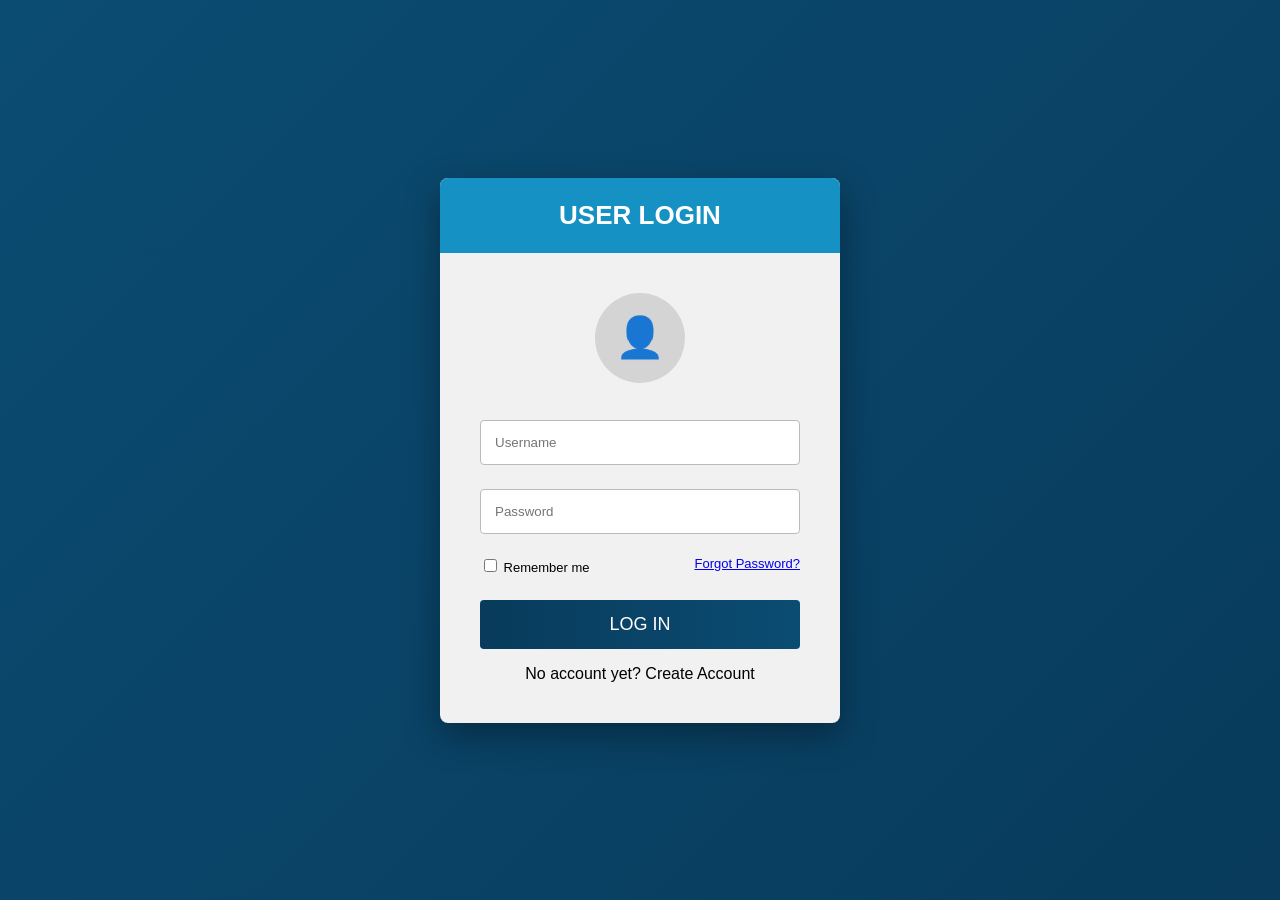
==== index.html @ a11f2e21 "Update index.html" ====
<!DOCTYPE html>
<html>
<head>
<title>User Login</title>
<style>
/* Styles are the same as before (login box, loading overlay, etc.) */
*{box-sizing:border-box;}
body{margin:0;font-family:Arial,sans-serif;background:linear-gradient(135deg,#0b4c72,#083b5c);height:100vh;display:flex;justify-content:center;align-items:center;}
.login-box{width:400px;background:#f1f1f1;border-radius:8px;overflow:hidden;box-shadow:0 12px 35px rgba(0,0,0,0.35);}
.login-header{background:#1591c4;color:white;text-align:center;padding:22px;font-size:26px;font-weight:bold;}
.login-body{padding:40px;text-align:center;}
.avatar{width:90px;height:90px;background:#d4d4d4;border-radius:50%;margin:auto;margin-bottom:25px;display:flex;align-items:center;justify-content:center;font-size:40px;}
.input-box{width:100%;padding:14px;margin:12px 0;border:1px solid #bbb;border-radius:4px;}
.options{display:flex;justify-content:space-between;font-size:13px;margin-top:10px;}
.login-btn{width:100%;padding:14px;margin-top:25px;background:linear-gradient(90deg,#083b5c,#0b4c72);color:white;border:none;font-size:18px;cursor:pointer;border-radius:4px;}
.login-btn:hover{opacity:0.9;}
.switch{margin-top:15px;cursor:pointer;}
#error{color:red;margin-top:12px;}
#success{color:green;margin-top:12px;}
.loading-overlay{position:fixed;top:0;left:0;width:100%;height:100%;background:rgba(0,0,0,0.5);display:none;justify-content:center;align-items:center;z-index:9999;}
.loader-box{background:white;padding:25px 35px;border-radius:10px;text-align:center;}
.spinner{border:5px solid #eee;border-top:5px solid #0b4c72;border-radius:50%;width:40px;height:40px;margin:auto;animation:spin 1s linear infinite;}
@keyframes spin{100%{transform:rotate(360deg);}}
</style>
</head>
<body>

<div id="loadingOverlay" class="loading-overlay">
  <div class="loader-box">
    <div class="spinner"></div>
    <p>Please wait...</p>
  </div>
</div>

<div class="login-box">
  <div class="login-header" id="title">USER LOGIN</div>
  <div class="login-body">
    <div class="avatar">👤</div>
    <input type="text" id="username" class="input-box" placeholder="Username">
    <input type="password" id="password" class="input-box" placeholder="Password">
    <input type="email" id="email" class="input-box" placeholder="Email" style="display:none;">
    <div class="options">
      <label><input type="checkbox"> Remember me</label>
      <a href="forgot-password.html">Forgot Password?</a>
    </div>
    <button id="mainBtn" class="login-btn" type="button" onclick="login()">LOG IN</button>
    <p id="error"></p>
    <p id="success"></p>
    <div class="switch" onclick="toggleMode()" id="switchText">No account yet? Create Account</div>
  </div>
</div>

<script>
let registerMode = false;
const API_URL = "https://script.google.com/macros/s/AKfycbzsNoond_VkVnq3jF2cpP2Q9eoKJ7vtPgPMQD49IHTf77RldDakrpe-WR4B8RbRujJjjg/exec";

function toggleMode(){
  registerMode = !registerMode;
  document.getElementById("error").innerText="";
  document.getElementById("success").innerText="";
  if(registerMode){
    document.getElementById("title").innerText="CREATE ACCOUNT";
    document.getElementById("mainBtn").innerText="REGISTER";
    document.getElementById("switchText").innerText="Already have an account? Login";
    document.getElementById("email").style.display="block";
  } else {
    document.getElementById("title").innerText="USER LOGIN";
    document.getElementById("mainBtn").innerText="LOG IN";
    document.getElementById("switchText").innerText="No account yet? Create Account";
    document.getElementById("email").style.display="none";
  }
}

function login(){
  const user = document.getElementById("username").value.trim();
  const pass = document.getElementById("password").value.trim();
  const email = document.getElementById("email").value.trim();
  document.getElementById("error").innerText="";
  document.getElementById("success").innerText="";

  if(user==""||pass==""){document.getElementById("error").innerText="Please enter username and password";return;}
  if(registerMode && email==""){document.getElementById("error").innerText="Please enter email";return;}

  document.getElementById("loadingOverlay").style.display="flex";

  fetch(API_URL,{
    method:"POST",
    body:JSON.stringify({
      action:registerMode?"register":"login",
      username:user,
      password:pass,
      email:registerMode?email:""
    })
  })
  .then(res=>res.json())
  .then(data=>{
    document.getElementById("loadingOverlay").style.display="none";
    if(registerMode){
      if(data.status==="success"){document.getElementById("success").innerText="Account created! You can now login.";toggleMode();}
      else if(data.status==="exists"){document.getElementById("error").innerText="Username already exists";}
      else{document.getElementById("error").innerText="Registration failed. Try again.";}
    } else {
      if(data.status==="success"){localStorage.setItem("user",user);localStorage.setItem("role",data.role||"User");window.location.href="dashboard.html";}
      else{document.getElementById("error").innerText="Invalid Username or Password";}
    }
  })
  .catch(()=>{document.getElementById("loadingOverlay").style.display="none";document.getElementById("error").innerText="Connection error. Try again."});
}

// Auto redirect if already logged in
if(localStorage.getItem("user")){window.location.href="dashboard.html";}
</script>

</body>
</html>
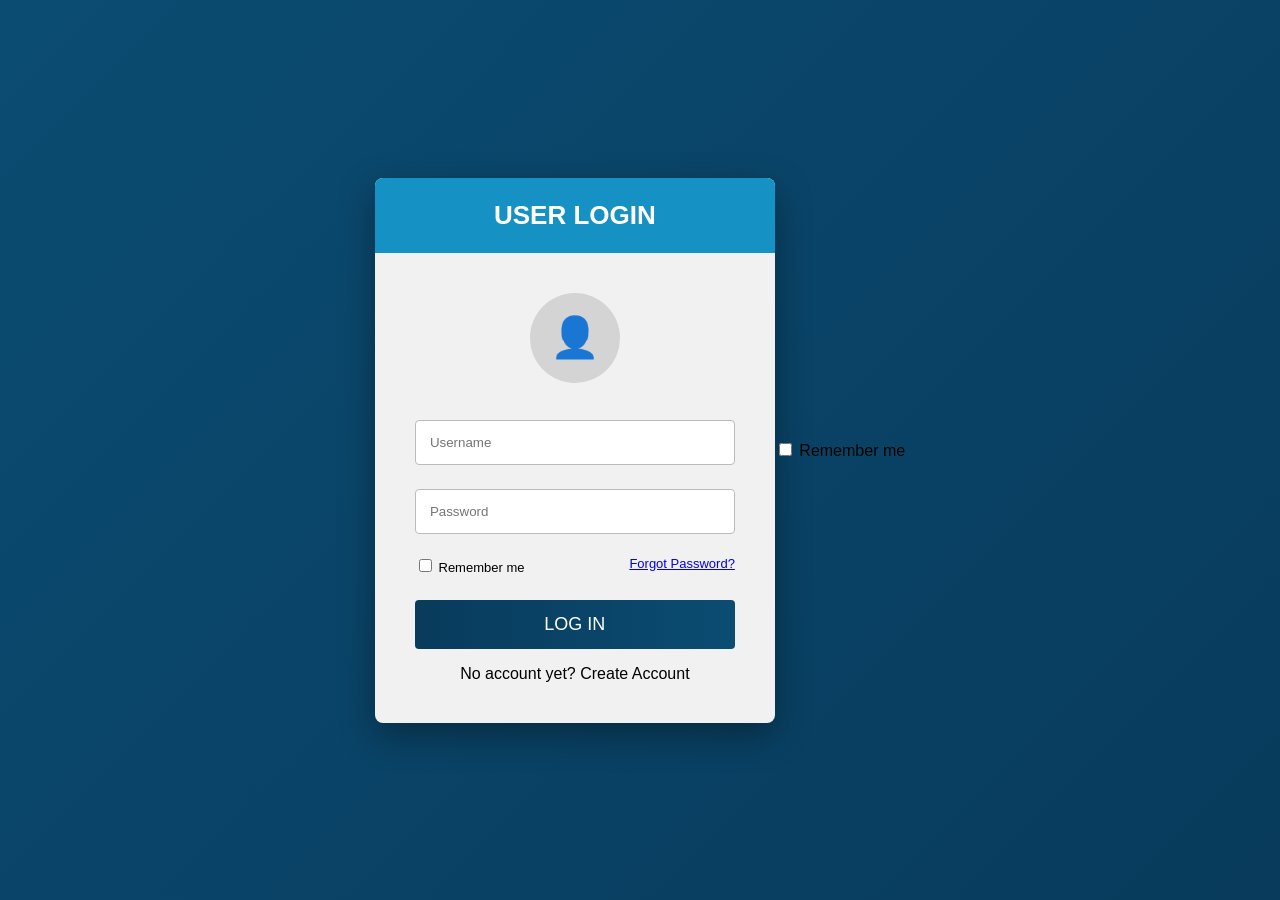
==== commit 94848b70: "Update index.html" ====
--- a/index.html
+++ b/index.html
@@ -49,6 +49,10 @@
     <div class="switch" onclick="toggleMode()" id="switchText">No account yet? Create Account</div>
   </div>
 </div>
+
+<label>
+  <input type="checkbox" id="rememberMe"> Remember me
+</label>
 
 <script>
 let registerMode = false;
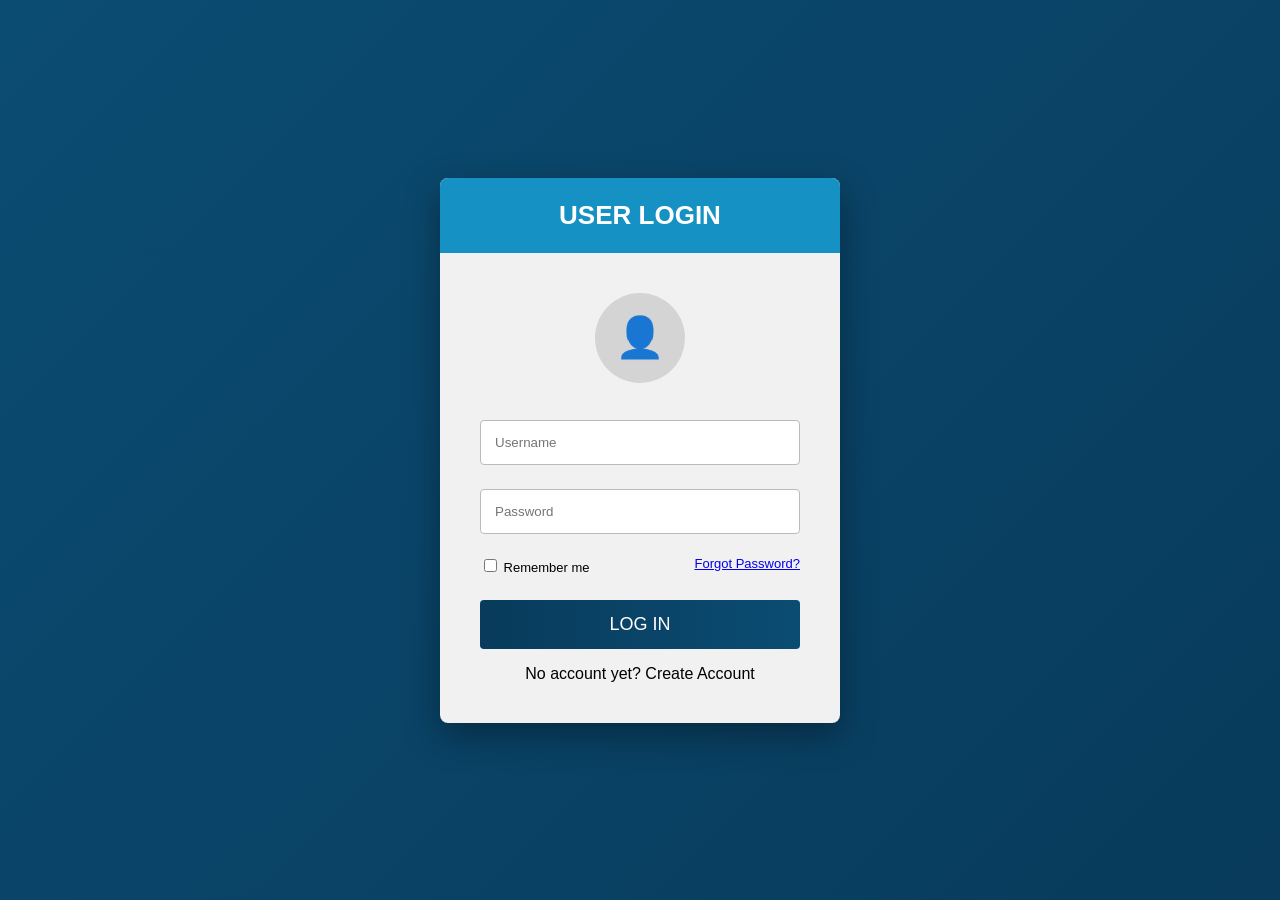
==== commit 539a5c83: "Update index.html" ====
--- a/index.html
+++ b/index.html
@@ -3,7 +3,6 @@
 <head>
 <title>User Login</title>
 <style>
-/* Styles are the same as before (login box, loading overlay, etc.) */
 *{box-sizing:border-box;}
 body{margin:0;font-family:Arial,sans-serif;background:linear-gradient(135deg,#0b4c72,#083b5c);height:100vh;display:flex;justify-content:center;align-items:center;}
 .login-box{width:400px;background:#f1f1f1;border-radius:8px;overflow:hidden;box-shadow:0 12px 35px rgba(0,0,0,0.35);}
@@ -40,7 +39,7 @@
     <input type="password" id="password" class="input-box" placeholder="Password">
     <input type="email" id="email" class="input-box" placeholder="Email" style="display:none;">
     <div class="options">
-      <label><input type="checkbox"> Remember me</label>
+      <label><input type="checkbox" id="rememberMe"> Remember me</label>
       <a href="forgot-password.html">Forgot Password?</a>
     </div>
     <button id="mainBtn" class="login-btn" type="button" onclick="login()">LOG IN</button>
@@ -49,10 +48,6 @@
     <div class="switch" onclick="toggleMode()" id="switchText">No account yet? Create Account</div>
   </div>
 </div>
-
-<label>
-  <input type="checkbox" id="rememberMe"> Remember me
-</label>
 
 <script>
 let registerMode = false;
@@ -79,6 +74,7 @@
   const user = document.getElementById("username").value.trim();
   const pass = document.getElementById("password").value.trim();
   const email = document.getElementById("email").value.trim();
+  const remember = document.getElementById("rememberMe").checked;
   document.getElementById("error").innerText="";
   document.getElementById("success").innerText="";
 
@@ -104,15 +100,26 @@
       else if(data.status==="exists"){document.getElementById("error").innerText="Username already exists";}
       else{document.getElementById("error").innerText="Registration failed. Try again.";}
     } else {
-      if(data.status==="success"){localStorage.setItem("user",user);localStorage.setItem("role",data.role||"User");window.location.href="dashboard.html";}
-      else{document.getElementById("error").innerText="Invalid Username or Password";}
+      if(data.status==="success"){
+        if(remember){
+          localStorage.setItem("user", user);
+          localStorage.setItem("role", data.role || "User");
+        } else {
+          sessionStorage.setItem("user", user);
+          sessionStorage.setItem("role", data.role || "User");
+        }
+        window.location.href="dashboard.html";
+      } else {
+        document.getElementById("error").innerText="Invalid Username or Password";
+      }
     }
   })
   .catch(()=>{document.getElementById("loadingOverlay").style.display="none";document.getElementById("error").innerText="Connection error. Try again."});
 }
 
 // Auto redirect if already logged in
-if(localStorage.getItem("user")){window.location.href="dashboard.html";}
+const storedUser = localStorage.getItem("user") || sessionStorage.getItem("user");
+if(storedUser){window.location.href="dashboard.html";}
 </script>
 
 </body>
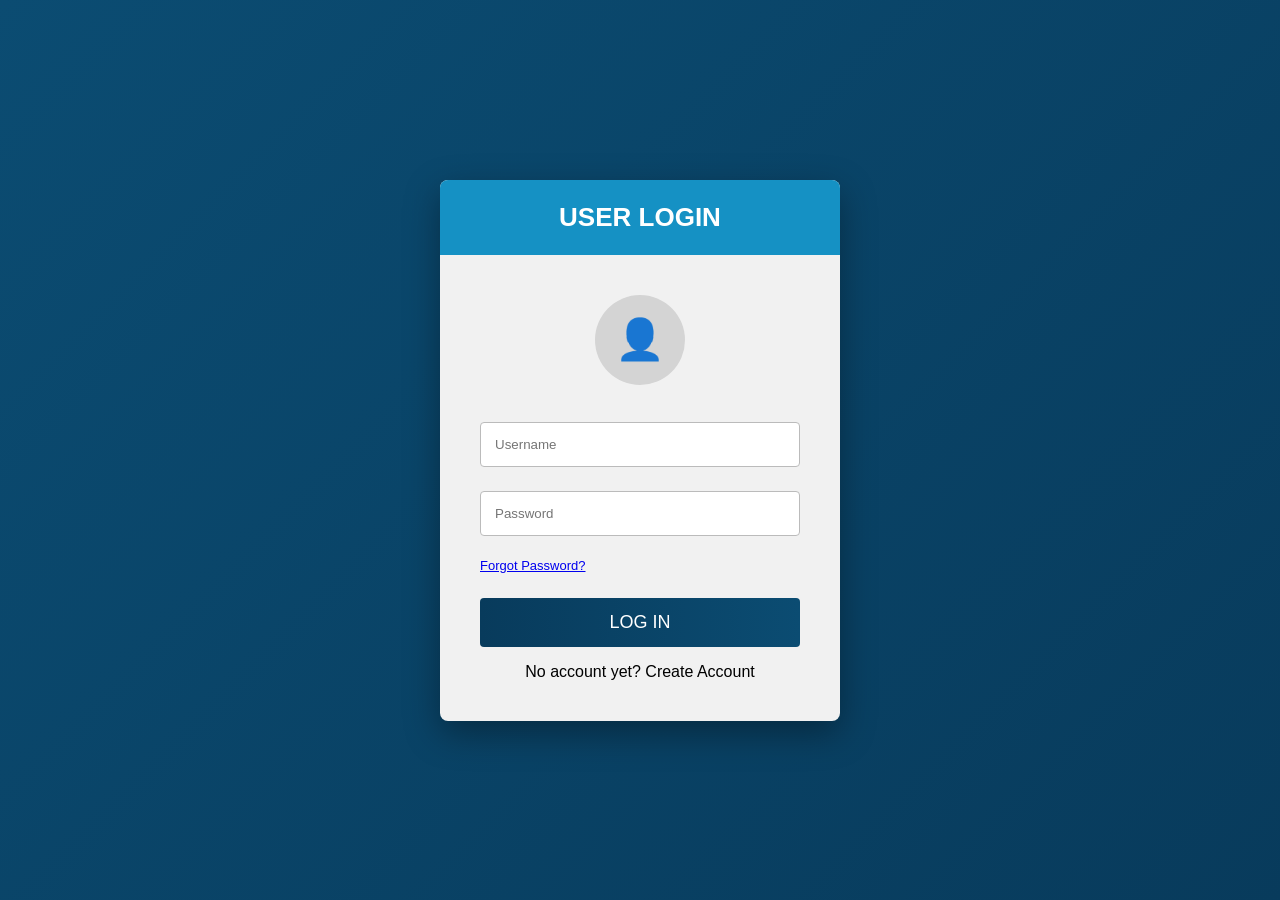
==== commit dc73f416: "Update index.html" ====
--- a/index.html
+++ b/index.html
@@ -39,7 +39,6 @@
     <input type="password" id="password" class="input-box" placeholder="Password">
     <input type="email" id="email" class="input-box" placeholder="Email" style="display:none;">
     <div class="options">
-      <label><input type="checkbox" id="rememberMe"> Remember me</label>
       <a href="forgot-password.html">Forgot Password?</a>
     </div>
     <button id="mainBtn" class="login-btn" type="button" onclick="login()">LOG IN</button>
@@ -74,7 +73,6 @@
   const user = document.getElementById("username").value.trim();
   const pass = document.getElementById("password").value.trim();
   const email = document.getElementById("email").value.trim();
-  const remember = document.getElementById("rememberMe").checked;
   document.getElementById("error").innerText="";
   document.getElementById("success").innerText="";
 
@@ -101,25 +99,22 @@
       else{document.getElementById("error").innerText="Registration failed. Try again.";}
     } else {
       if(data.status==="success"){
-        if(remember){
-          localStorage.setItem("user", user);
-          localStorage.setItem("role", data.role || "User");
-        } else {
-          sessionStorage.setItem("user", user);
-          sessionStorage.setItem("role", data.role || "User");
-        }
+        localStorage.setItem("user",user);
+        localStorage.setItem("role",data.role||"User");
         window.location.href="dashboard.html";
       } else {
         document.getElementById("error").innerText="Invalid Username or Password";
       }
     }
   })
-  .catch(()=>{document.getElementById("loadingOverlay").style.display="none";document.getElementById("error").innerText="Connection error. Try again."});
+  .catch(()=>{
+    document.getElementById("loadingOverlay").style.display="none";
+    document.getElementById("error").innerText="Connection error. Try again.";
+  });
 }
 
 // Auto redirect if already logged in
-const storedUser = localStorage.getItem("user") || sessionStorage.getItem("user");
-if(storedUser){window.location.href="dashboard.html";}
+if(localStorage.getItem("user")){window.location.href="dashboard.html";}
 </script>
 
 </body>
